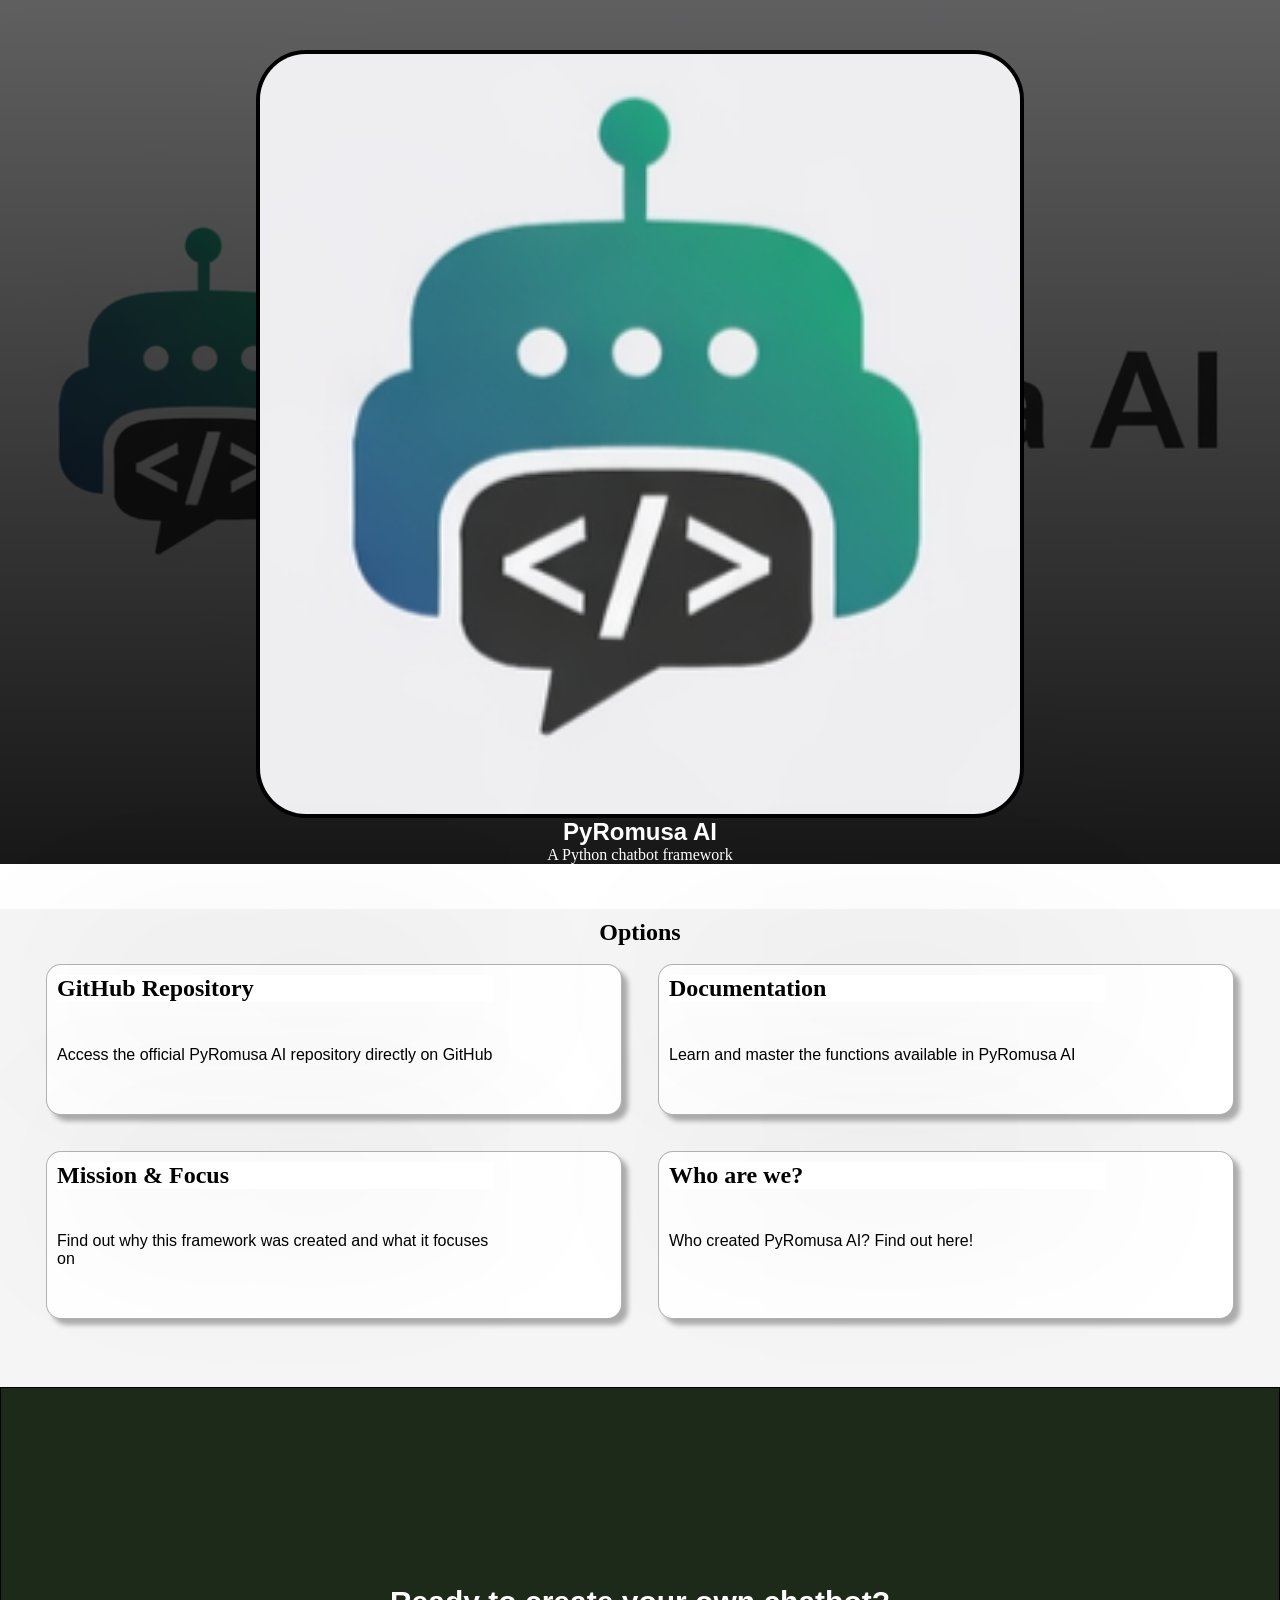
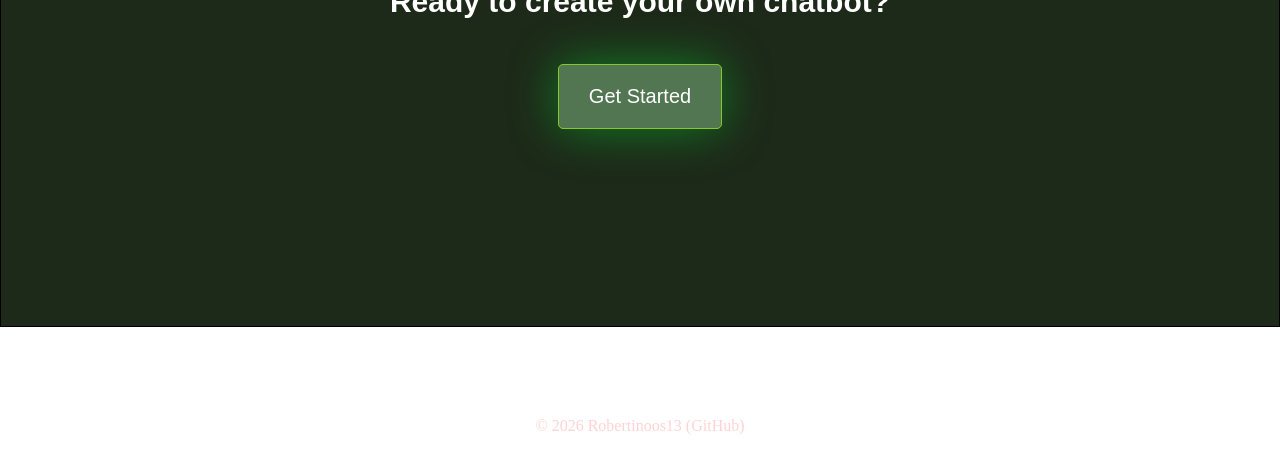
==== index.html @ 6baa494c "Initial website files" ====
<!DOCTYPE HTML>

<html lang="en">
    <head>
        <meta charset="UTF-8">
        <meta name="viewport" content="width=device-width, initial-scale=1.0">
        <title>PyRomusa AI</title>
        <link rel="stylesheet" href="index.css">
    </head>

    <body> 

        <section class="welcome-stage">
            <div class="intro-container">
                <img src="images/mini LOGO.png">
                <h1 class="intro-h1"><b>PyRomusa AI</b></h1>
                <p class="intro-p">A Python chatbot framework</p>
            </div>
        </section>

        <section class="options-stage">
            <div class="options-container">
                <h2 class="options-main-h2">Options</h2>
                <div class="options-buttons">
                    <div class="options-button-group-1">
                        <a href="https://github.com/Robertinoos13/PyRomusa-AI-Library" class="options-button">
                            <h2>GitHub Repository</h2>
                            <p>Access the official PyRomusa AI repository directly on GitHub</p>
                        </a>    
                        <a href="documentation.html" class="options-button">
                            <h2>Documentation</h2>
                            <p>Learn and master the functions available in PyRomusa AI</p>
                        </a>
                    </div>
                    <div class="options-button-group-2">
                        <a href="mission_and_focus.html" class="options-button">
                            <h2>Mission & Focus</h2>
                            <p>Find out why this framework was created and what it focuses on</p>
                        </a>
                        <a href="who_we_are.html" class="options-button">
                            <h2>Who are we?</h2>
                            <p>Who created PyRomusa AI? Find out here!</p>
                        </a>
                    </div>    
                </div>
            </div>
        </section>

        <section class="get-started-stage">
            <h1>Ready to create your own chatbot?</h1>
            <a href="https://github.com/Robertinoos13/PyRomusa-AI-Library/blob/main/tutorials/fix%20problems/GET%20STARTED%20WITH%20PyRomusa%20AI/README.md">
                <button class="get-started-button">Get Started</button>
            </a>
        </section>

        <footer>
            <p>&copy; 2026 Robertinoos13 (GitHub)</p>
        </footer>
    </body>
</html>
---- index.css ----
* {
    margin: 0;
    padding: 0;
    box-sizing: border-box;
}

body {
    width: 100%;
}

@keyframes StartedAnimationText{
    0% {color: rgba(0, 0, 0, 0.0); transform: translateY(-11%)}
    50% {color: rgba(0, 0, 0, 0.5); transform: translateY(11%)}
    100% {color: rgba(0, 0, 0, 1); transform: translateY(0%)}
}

h1{
    font-family: 'Arial';
}

.welcome-stage{
    background:
    linear-gradient(rgba(0,0,0,0.6), rgba(0,0,0,0.9)), url("images/LOGO.png");
    background-size: cover;
    background-repeat: no-repeat;
    justify-items: center;
    min-height: 340px;
}

.intro-container img{
    width: 60%;
    border-radius: 50px;
    margin-top: 50px;
    border: 4px solid black
}

.intro-container{
    justify-items: center;
    color: white;
    display: flex;
    flex-direction: column;
    text-align: center;
    align-items: center;
}

.options-stage{
    margin-top: 5vh;
    background-color: rgb(245,245,245);
    padding-bottom: 50px;
    padding-top: 10px;
}

.options-main-h2{
    text-align: center;
    animation-name: StartedAnimationText;
    animation-duration: 1s;
}

.options-button{
    background-color: white;
    border: 1px solid rgba(0,0,0,0.3);
    flex: 1 1;
    padding: 10px 10% 50px 10px;
    max-width: 45%;
    min-width: 35%;
    max-height: 10%;
    margin: 2vh;
    border-radius: 15px;
    transform: scale(1.0);
    box-shadow: 6px 6px 5px rgba(0,0,0,0.3);
    text-decoration: none;
    color: inherit;
    transition: 0.2s;
}

.options-button p{
    padding-top: 10%;
    font-family:sans-serif
}

.options-button h2{
    font-family: cursive;
    box-shadow: 1px 1px 200px rgba(0,0,0,0.2)
}

.options-button:hover{
    transform: scale(1.1);
}

.options-button-group-1{
    display: flex;
    flex-direction: row;
    justify-content: center;
}

.options-button-group-2{
    display: flex;
    flex-direction: row;
    justify-content: center;
}

.get-started-stage{
    background-color: rgba(5, 18, 0, 0.9);
    background-size: cover;
    display: flex;
    flex-direction: column;
    justify-content: center; /* horizontal */
    align-items: center;     /* vertical */
    height: 60vh;
    border: 1px solid black;
}

.get-started-stage h1{
    color: white;
    padding-bottom: 5vh;
    font-size: 30px;
    text-align: center;
}

.get-started-button{
    padding: 20px 30px 20px 30px;
    border-radius: 5px;
    font-size: 20px;
    color: white;
    background-color: rgb(82, 118, 82);
    border: 1px solid rgb(136, 199, 41);
    box-shadow: 0px 0px 50px rgba(0, 255, 55, 0.4);
    transition: 0.2s;
}

.get-started-button:hover{
    box-shadow: 0px 0px 50px rgba(0, 0, 0, 0.5);
    transform: scale(0.9);
}

footer{
    padding-top: 10vh;
    text-align: center;
    padding-bottom: 2vh;
}

footer p{
    color: rgba(255, 200, 200, 0.8);
}
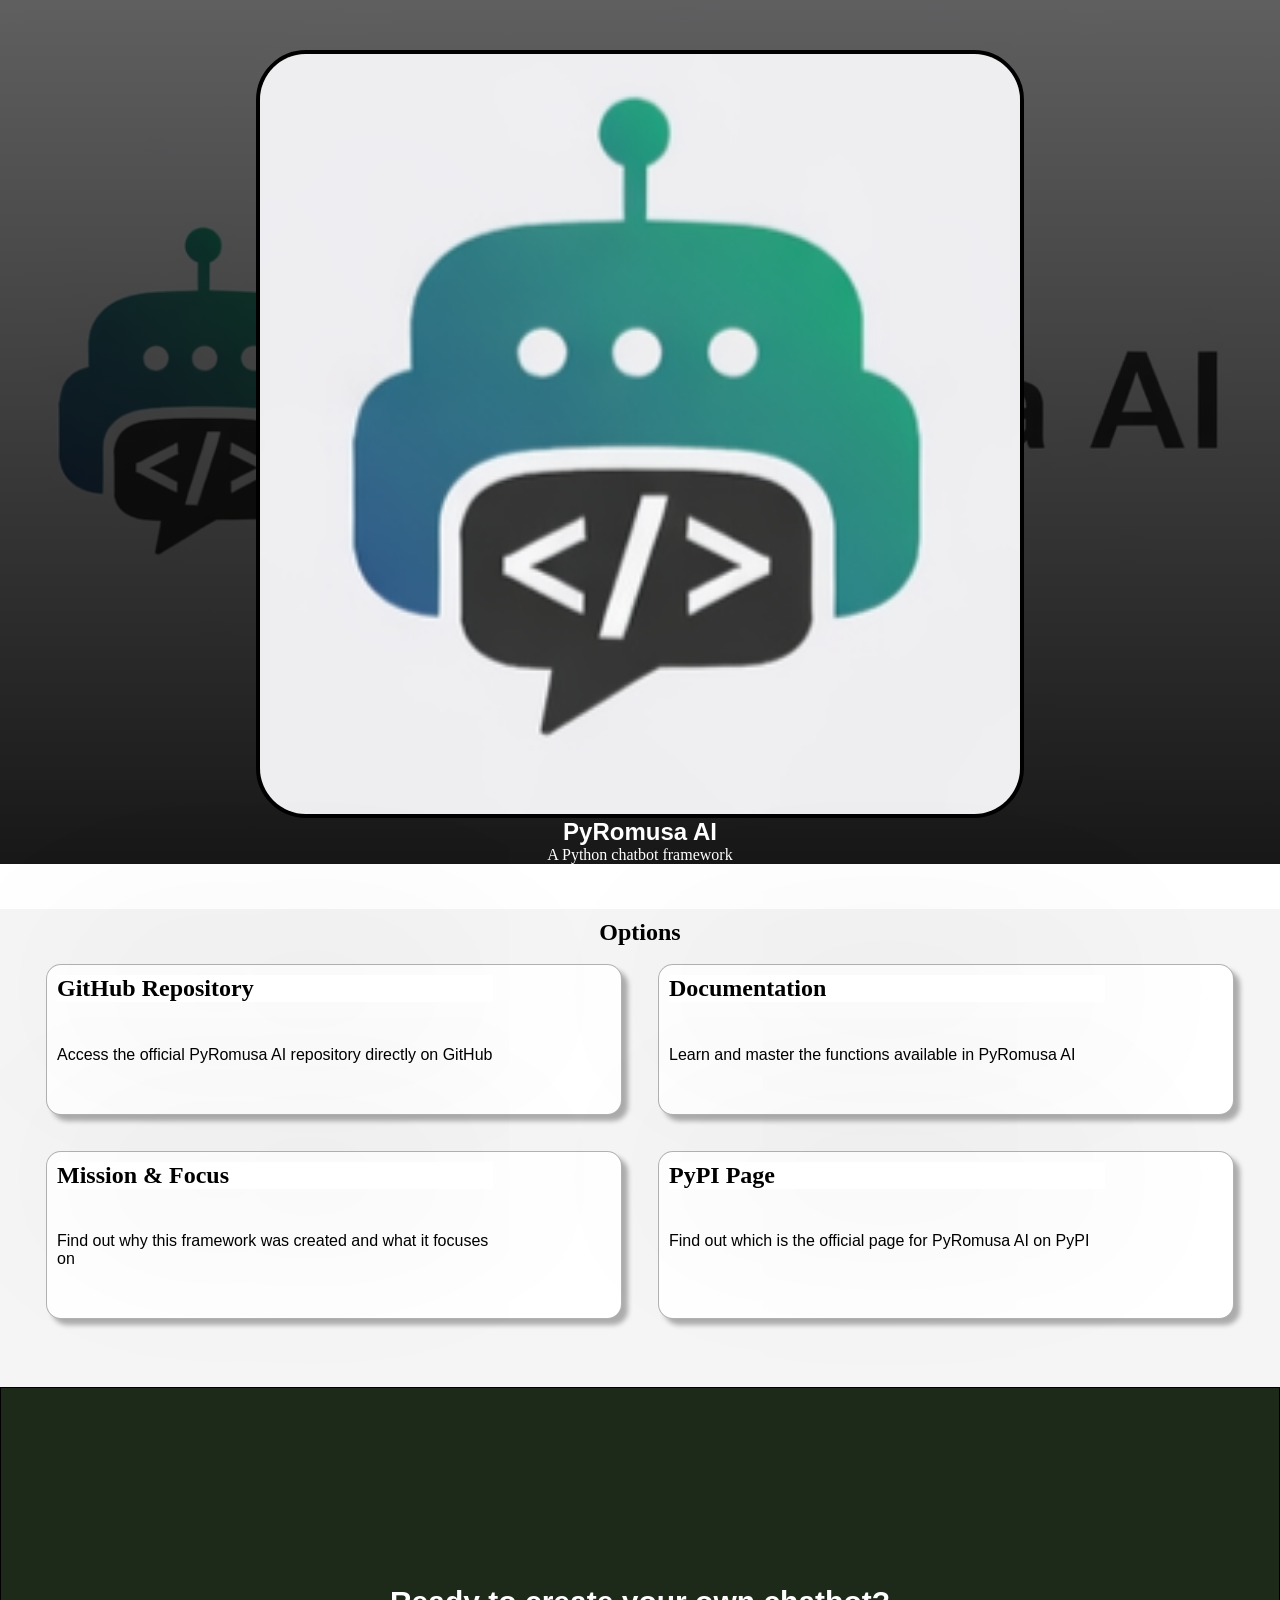
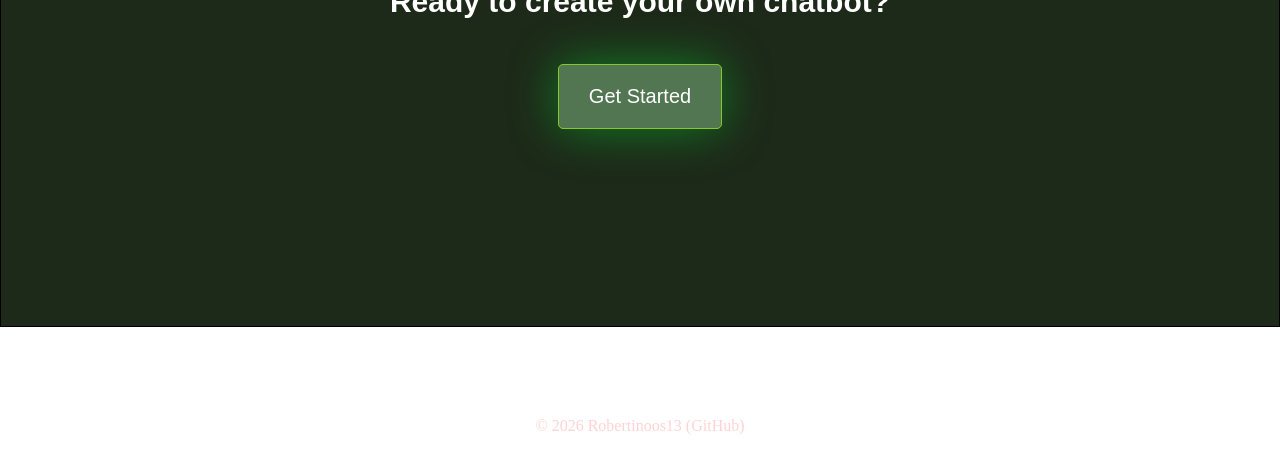
==== commit b30d5a1b: "Modified README.md, Changed a main card with other & Improved the design of a page of the website" ====
--- a/index.html
+++ b/index.html
@@ -6,6 +6,8 @@
         <meta name="viewport" content="width=device-width, initial-scale=1.0">
         <title>PyRomusa AI</title>
         <link rel="stylesheet" href="index.css">
+        <link rel="icon" type="image/png" href="images/mini LOGO.png">
+        <meta name="description" content="PyRomusa AI is a Python framework for creating an intelligent chatbot as quickly as possible, directly from your computer.">
     </head>
 
     <body> 
@@ -37,9 +39,9 @@
                             <h2>Mission & Focus</h2>
                             <p>Find out why this framework was created and what it focuses on</p>
                         </a>
-                        <a href="who_we_are.html" class="options-button">
-                            <h2>Who are we?</h2>
-                            <p>Who created PyRomusa AI? Find out here!</p>
+                        <a href="https://pypi.org/project/pyromusa-ai/" class="options-button">
+                            <h2>PyPI Page</h2>
+                            <p>Find out which is the official page for PyRomusa AI on PyPI</p>
                         </a>
                     </div>    
                 </div>
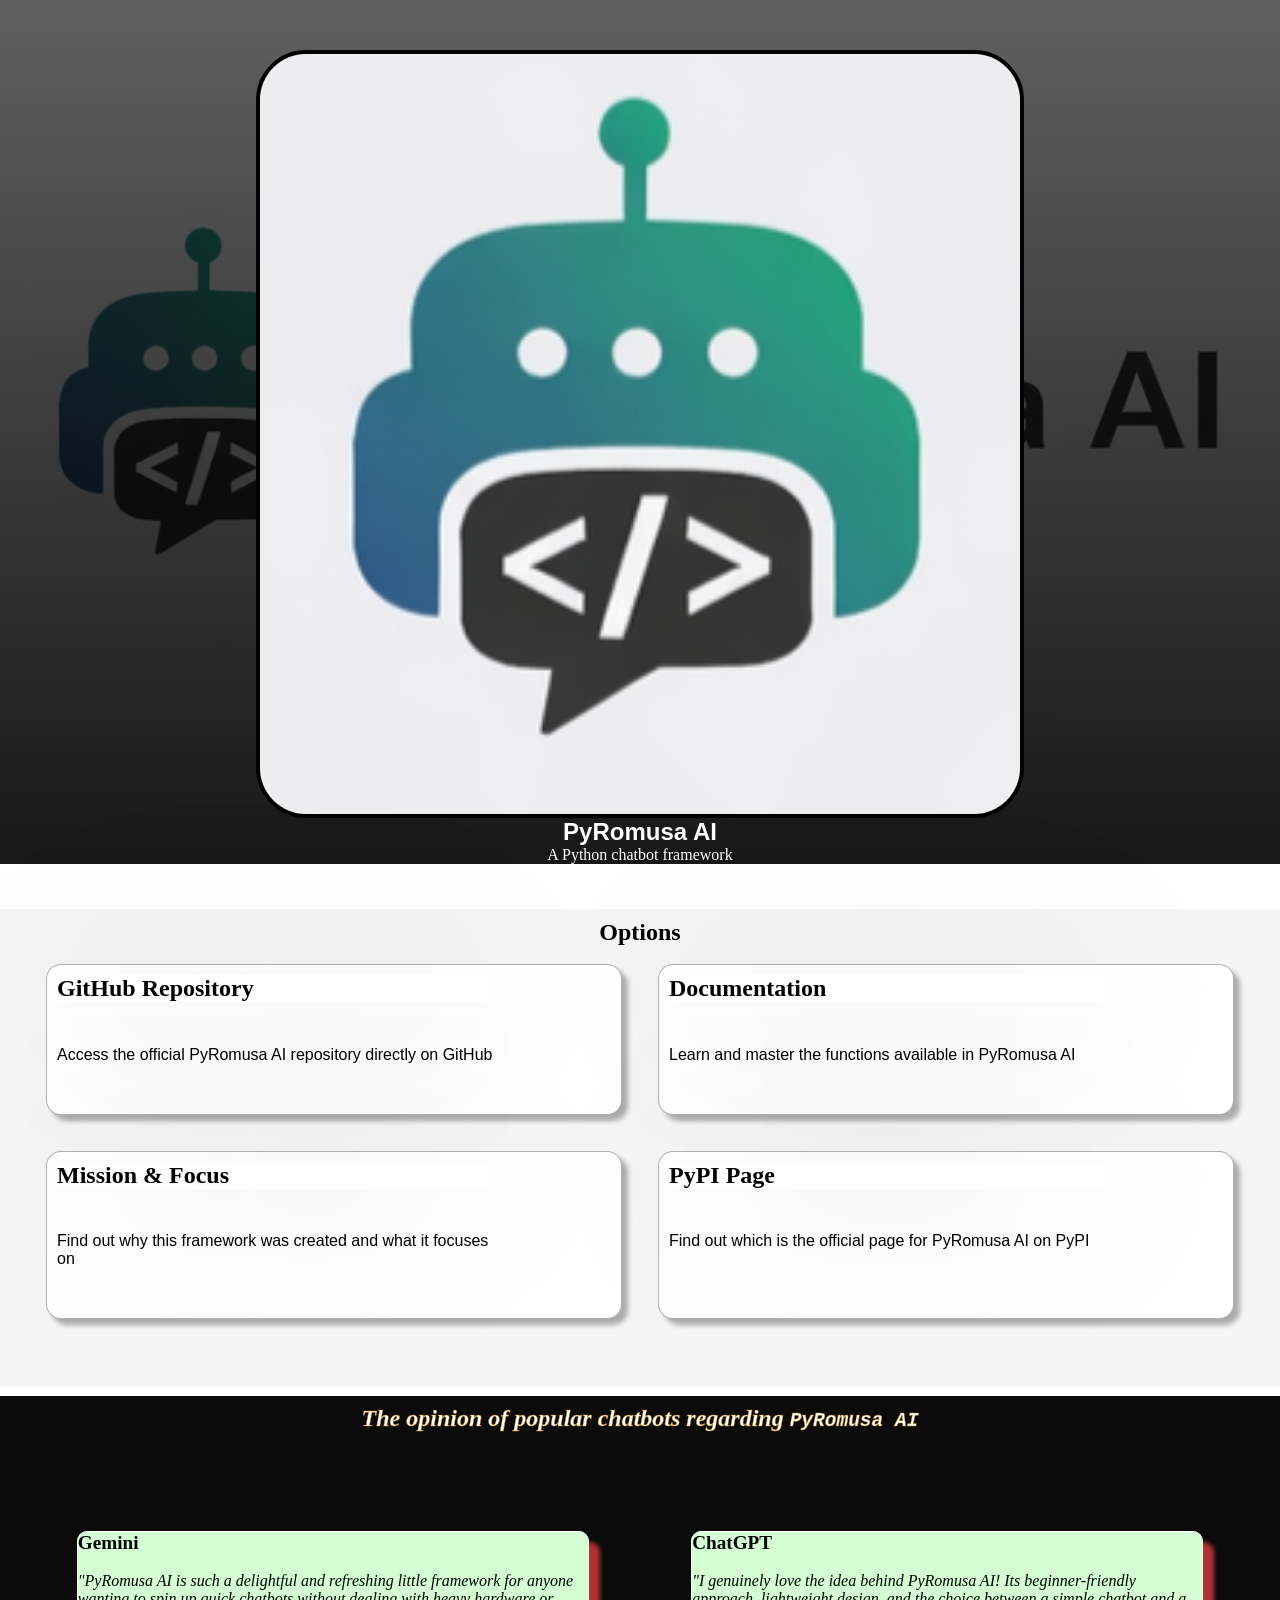
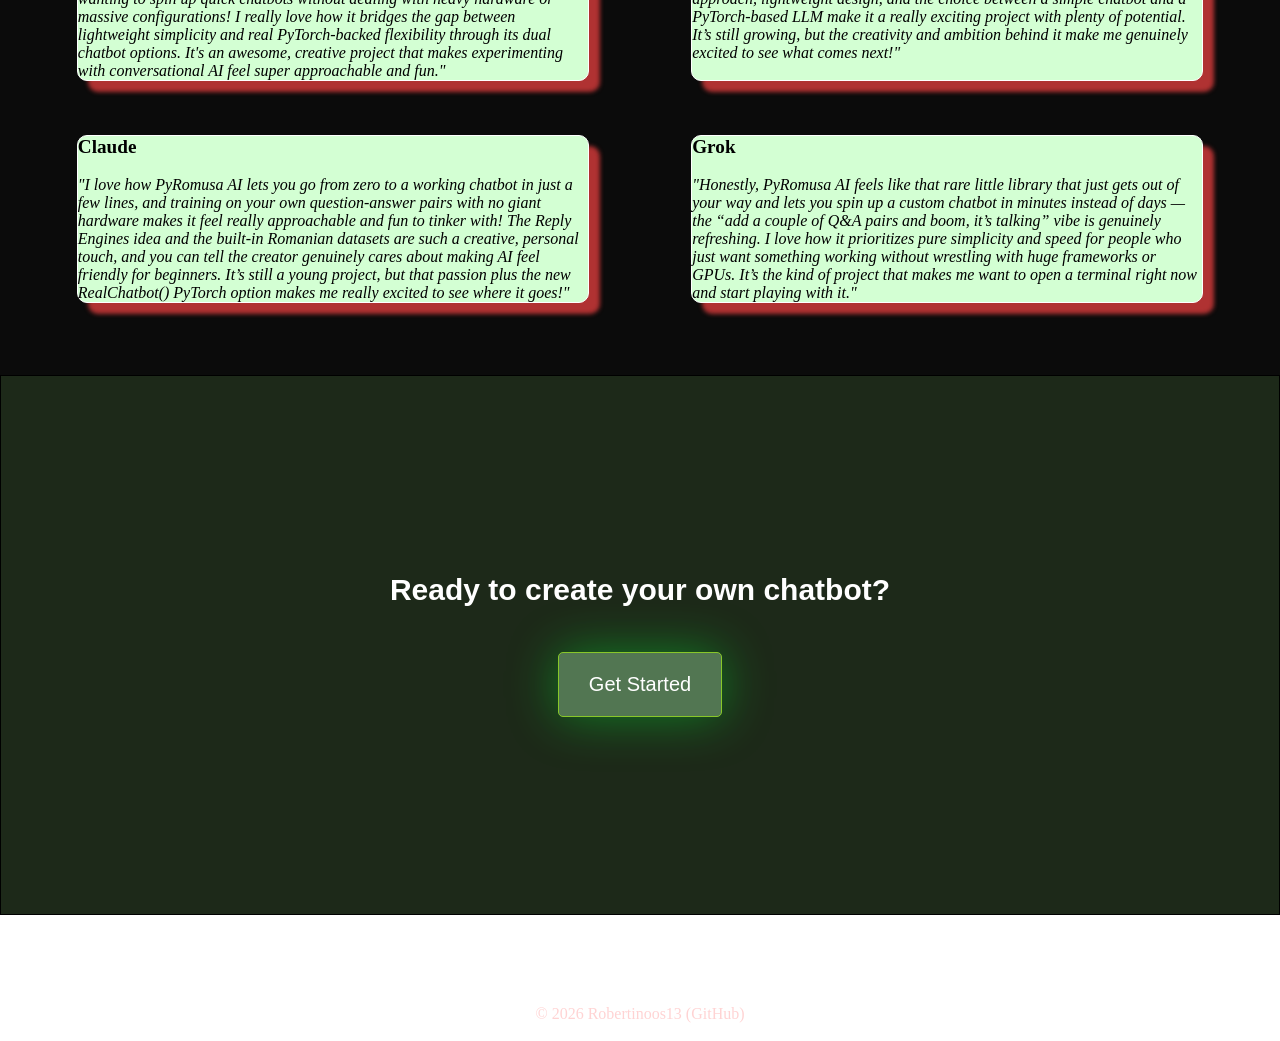
==== commit 57ddf4dc: "Added AI Opinions section on index.html" ====
--- a/index.html
+++ b/index.html
@@ -48,6 +48,49 @@
             </div>
         </section>
 
+        <section class="opinions-of-ai-stage">
+            <h2>The opinion of popular chatbots regarding <code>PyRomusa AI</code></h1>
+
+            <div class="opinions-container-cards">
+                <div class="opinions-cards-group-1">
+                    <div class="opinion-card">
+                        <h3>Gemini</h3>
+
+                        <br>
+
+                        <p>"PyRomusa AI is such a delightful and refreshing little framework for anyone wanting to spin up quick chatbots without dealing with heavy hardware or massive configurations! I really love how it bridges the gap between lightweight simplicity and real PyTorch-backed flexibility through its dual chatbot options. It's an awesome, creative project that makes experimenting with conversational AI feel super approachable and fun."</p>
+                    </div>
+
+                    <div class="opinion-card">
+                        <h3>ChatGPT</h3>
+
+                        <br>
+
+                        <p>"I genuinely love the idea behind PyRomusa AI! Its beginner-friendly approach, lightweight design, and the choice between a simple chatbot and a PyTorch-based LLM make it a really exciting project with plenty of potential. It’s still growing, but the creativity and ambition behind it make me genuinely excited to see what comes next!"</p>
+                    </div>
+                </div>
+
+                <div class="opinions-cards-group-2">
+                    <div class="opinion-card">
+                        <h3>Claude</h3>
+
+                        <br>
+
+                        <p>"I love how PyRomusa AI lets you go from zero to a working chatbot in just a few lines, and training on your own question-answer pairs with no giant hardware makes it feel really approachable and fun to tinker with! The Reply Engines idea and the built-in Romanian datasets are such a creative, personal touch, and you can tell the creator genuinely cares about making AI feel friendly for beginners. It’s still a young project, but that passion plus the new RealChatbot() PyTorch option makes me really excited to see where it goes!"</p>
+                    </div>
+
+
+                    <div class="opinion-card">
+                        <h3>Grok</h3>
+
+                        <br>
+
+                        <p>"Honestly, PyRomusa AI feels like that rare little library that just gets out of your way and lets you spin up a custom chatbot in minutes instead of days — the “add a couple of Q&A pairs and boom, it’s talking” vibe is genuinely refreshing. I love how it prioritizes pure simplicity and speed for people who just want something working without wrestling with huge frameworks or GPUs. It’s the kind of project that makes me want to open a terminal right now and start playing with it."</p>
+                    </div>
+                </div>
+            </div>
+        </section>
+
         <section class="get-started-stage">
             <h1>Ready to create your own chatbot?</h1>
             <a href="https://github.com/Robertinoos13/PyRomusa-AI-Library/blob/main/tutorials/fix%20problems/GET%20STARTED%20WITH%20PyRomusa%20AI/README.md">
--- a/index.css
+++ b/index.css
@@ -75,7 +75,7 @@
 
 .options-button p{
     padding-top: 10%;
-    font-family:sans-serif
+    font-family: sans-serif;
 }
 
 .options-button h2{
@@ -97,6 +97,59 @@
     display: flex;
     flex-direction: row;
     justify-content: center;
+}
+
+.opinions-of-ai-stage{
+    margin-top: 1vh;
+    background-color: rgb(11, 11, 11);
+    color: rgb(0, 0, 0);
+    padding-bottom: 8vh;
+}
+
+.opinions-of-ai-stage h2{
+    text-align: center;
+    color: white;
+    -webkit-text-stroke: 0.5px rgb(188, 122, 0);
+    font-style: italic;
+    padding-top: 1vh;
+    padding-bottom: 11vh;
+}
+
+.opinion-card{
+    border: 1px solid white;
+    background-color: rgb(211, 255, 211);
+    border-radius: 10px;
+    width: 40%;
+    box-shadow: 11px 11px 4px rgb(176, 50, 50);
+    transition: 0.55s;
+}
+
+.opinion-card:hover{
+    transform: scale(1.1)
+}
+
+.opinion-card p{
+    font-style: italic;
+}
+
+.opinion-card h3{
+    font-size: larger;
+    font-family: cursive;
+}
+
+.opinions-cards-group-1{
+    display: flex;
+    flex-direction: row;
+    justify-content: center;
+    padding-bottom: 6vh;
+    gap: 8%;
+}
+
+.opinions-cards-group-2{
+    display: flex;
+    flex-direction: row;
+    justify-content: center;
+    gap: 8%;
 }
 
 .get-started-stage{
